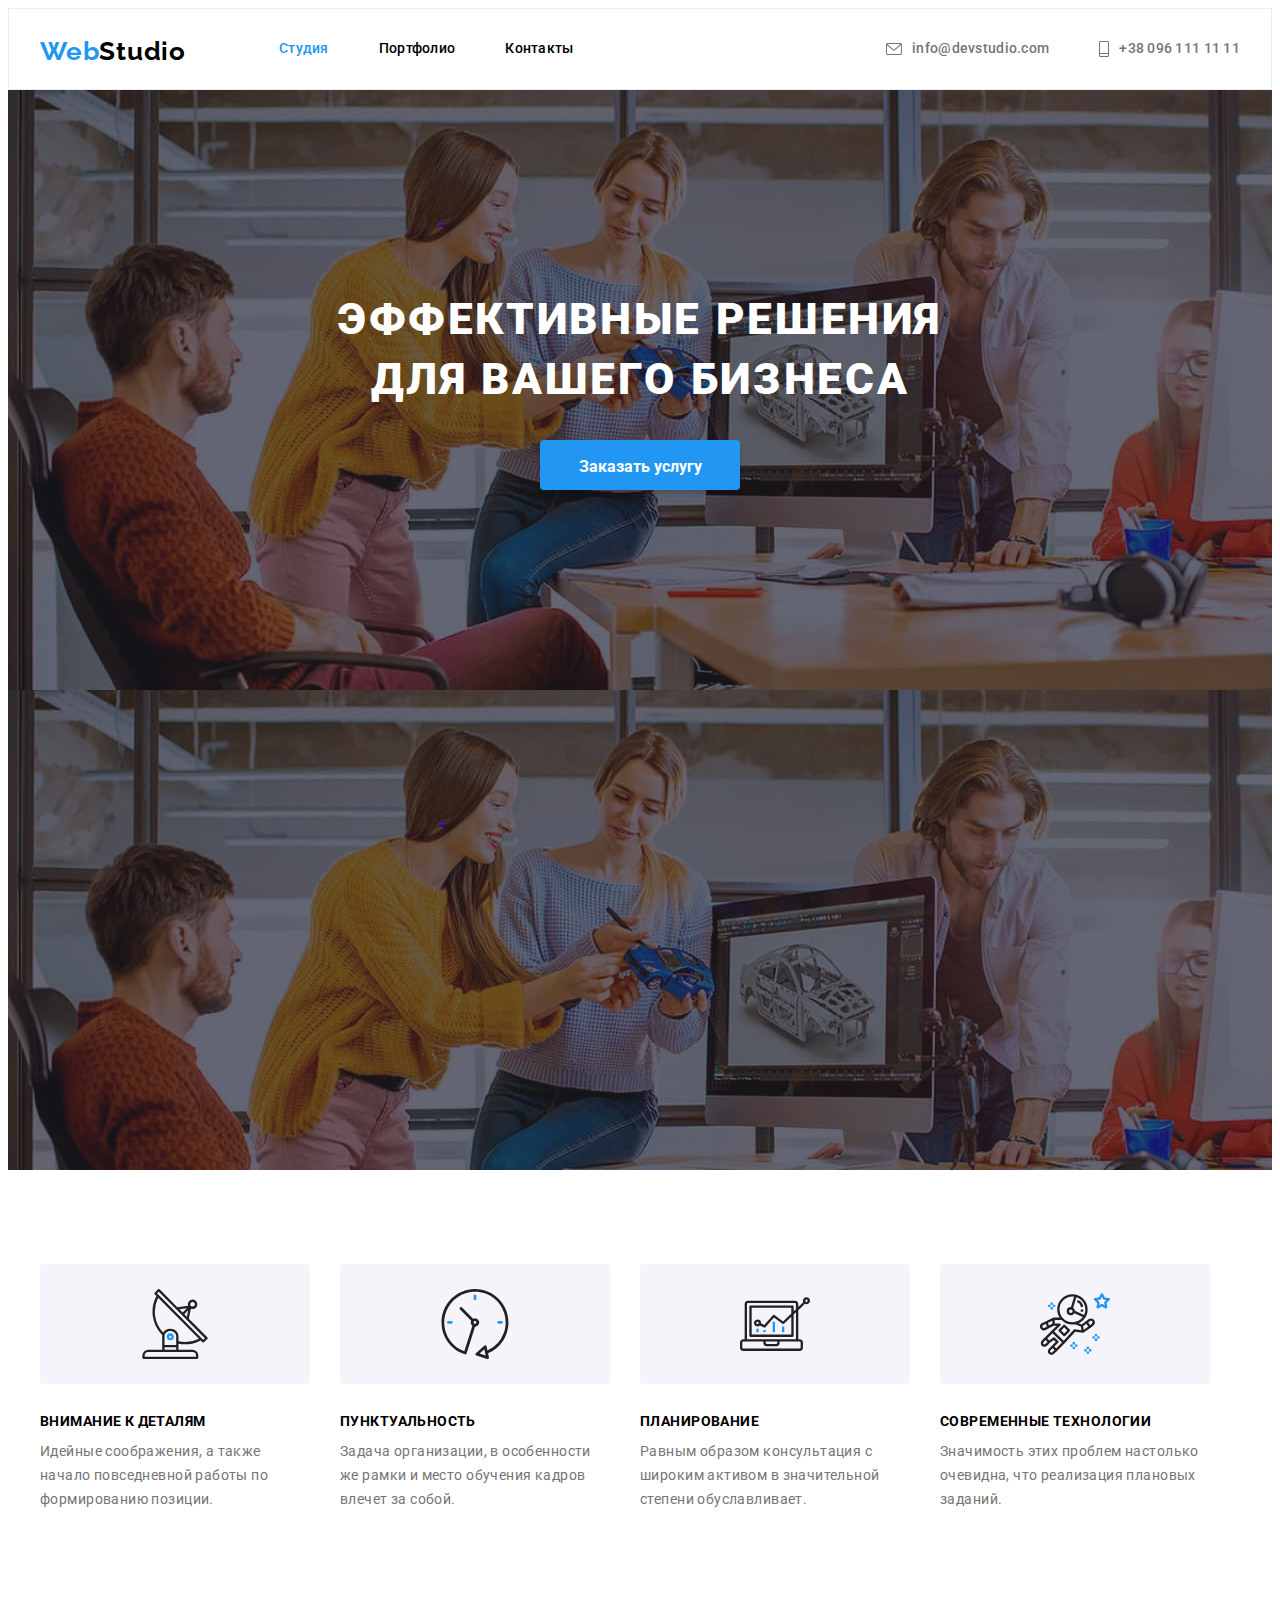
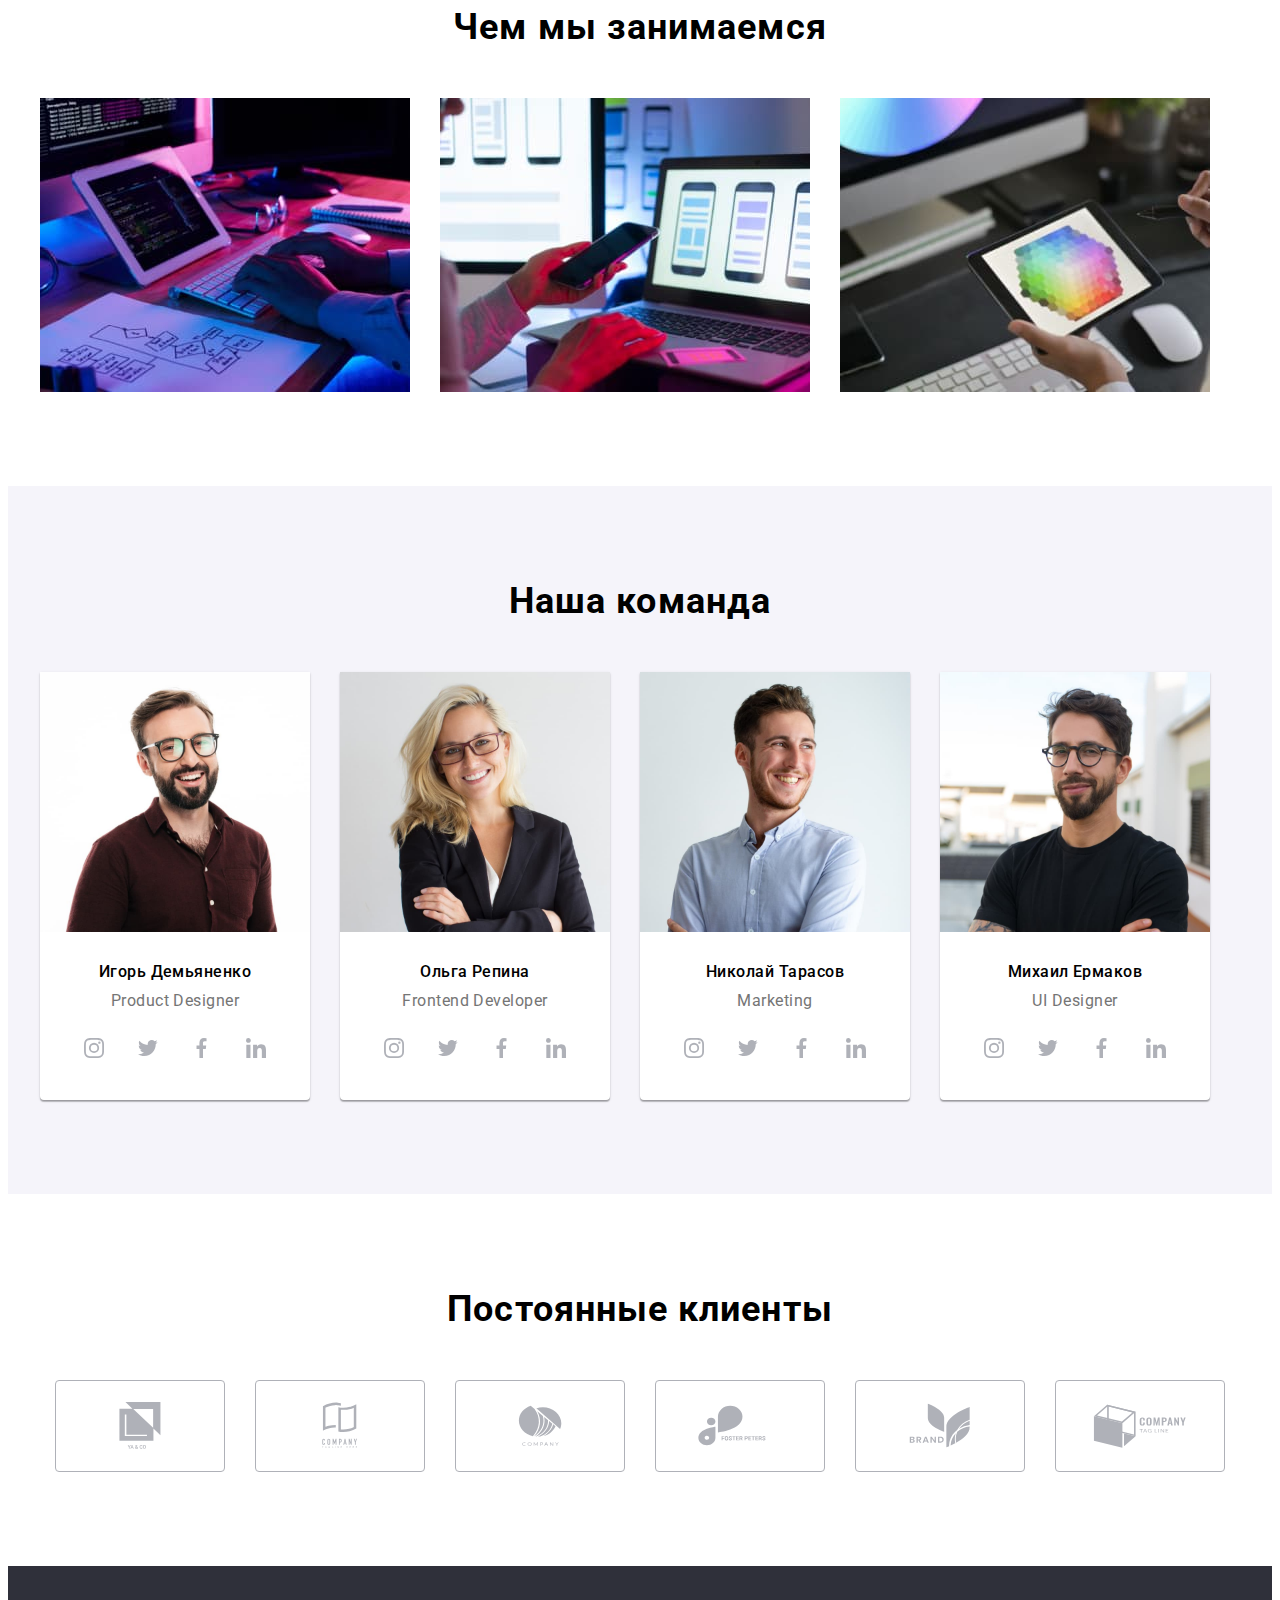
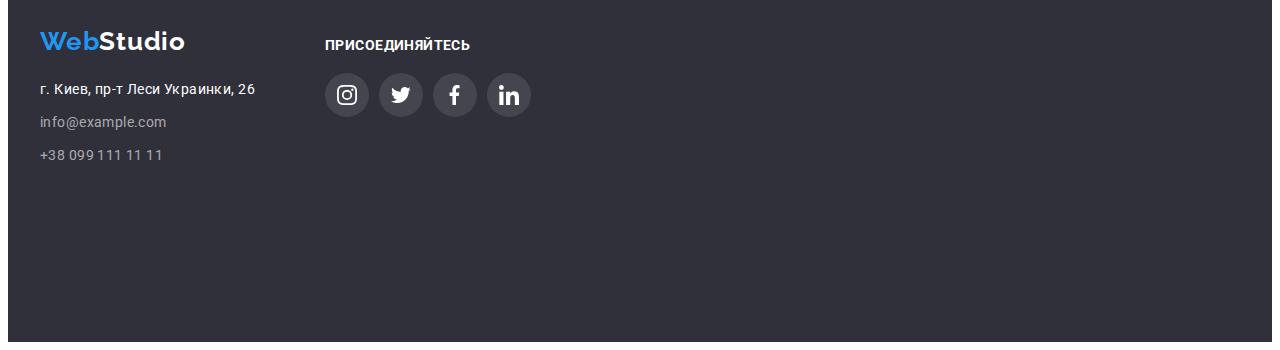
==== index.html @ 827b34ea "hw5-begin" ====
<!DOCTYPE html>
<html lang="ru">
  <head>
    <meta charset="UTF-8" />
    <meta http-equiv="X-UA-Compatible" content="IE=edge" />
    <meta name="viewport" content="width=device-width, initial-scale=1.0" />
    <title>Главная</title>
    <link rel="preconnect" href="https://fonts.googleapis.com" />
    <link rel="preconnect" href="https://fonts.gstatic.com" crossorigin />
    <link
      href="https://fonts.googleapis.com/css2?family=Raleway:wght@700&family=Roboto:wght@400;500;700;900&display=swap"
      rel="stylesheet"
    />
    <link rel="stylesheet" href="https://cdnjs.cloudflare.com/ajax/libs/modern-normalize/1.1.0/modern-normalize.min.css" integrity="sha512-wpPYUAdjBVSE4KJnH1VR1HeZfpl1ub8YT/NKx4PuQ5NmX2tKuGu6U/JRp5y+Y8XG2tV+wKQpNHVUX03MfMFn9Q==" crossorigin="anonymous" referrerpolicy="no-referrer" />
    <link rel="stylesheet" href="./css/styles.css" />
  </head>
  <body>
    <!-- Шапка сайта-->
    <header class="header">
      <div class="container div-container">
        <nav class="header-nav">
        <a class="header-logo-web" href="./index.html"
          >Web<span class="header-logo-studio">Studio</span></a
        >
        <ul class="header-list list">
          <li class="header-item"><a class="header-link current" href="./index.html">Студия</a></li>
          <li class="header-item"><a class="header-link" href="./portfolio.html">Портфолио</a></li>
          <li class="header-item"><a class="header-link" href="">Контакты</a></li>
        </ul>
      </nav>

      <ul class="auth-nav">
        <li class="header-info">
          <a class="header-mail header-navigation" href="mailto:info@devstudio.com">
            <svg class="link-svg" width="16px" height="12px" >
              <use href="./images/icons.svg#envelope">
              </use>
            </svg>
            info@devstudio.com
          </a>
        </li>
        <li class="header-info">
          <a class="header-phone header-navigation" href="tel:+380961111111">
            <svg class="link-svg" width="10px" height="16px">
              <use href="./images/icons.svg#phone">
              </use>
            </svg>
            +38 096 111 11 11
          </a>
        </li>
      </ul>
    </div>
    </header>

    <main>
    <!-- Банер -->  
        <section class="hero section">
          <div class="container">
            <h1 class="hero-main">ЭФФЕКТИВНЫЕ РЕШЕНИЯ<br> ДЛЯ ВАШЕГО БИЗНЕСА<br></h1>
          <button class="hero-btn main-btn" type="button">Заказать услугу</button>
          </div>
        </section>

      <!-- Абзацы -->
      <section class="paragraph section">
        <div class="container">
          <ul class="paragraph-list ul-paragraph list">
          <li class="paragraph-item antenna">
            <h3 class="paragraph-main">ВНИМАНИЕ К ДЕТАЛЯМ</h3>
            <p class="paragraph-description">
              Идейные соображения, а также начало повседневной работы по
              формированию позиции.
            </p>
          </li>
          <li class="paragraph-item clock">
            <h3 class="paragraph-main">ПУНКТУАЛЬНОСТЬ</h3>
            <p class="paragraph-description">
              Задача организации, в особенности же рамки и место обучения кадров
              влечет за собой.
            </p>
          </li>
          <li class="paragraph-item notebook">
            <h3 class="paragraph-main">ПЛАНИРОВАНИЕ</h3>
            <p class="paragraph-description">
              Равным образом консультация с широким активом в значительной
              степени обуславливает.
            </p>
          </li>
          <li class="paragraph-item astronaut">
            <h3 class="paragraph-main">СОВРЕМЕННЫЕ ТЕХНОЛОГИИ</h3>
            <p class="paragraph-description">
              Значимость этих проблем настолько очевидна, что реализация
              плановых заданий.
            </p>
          </li>
        </ul>
        </div>
        </section>
      

      <!-- Галерея работ -->
      <section class="hallery">
        <div class="container" >
          <h2 class="hallery-main">Чем мы занимаемся</h2>
        <ul class="hallery-list list">
          <li class="hallery-item">
            <img
              src="./images/keyboard.jpg"
              alt="Планшет и клавиатура"
              width="370"
            />
          </li>
          <li class="hallery-item">
            <img src="./images/phone.jpg" alt="Ноутбук и телефон" width="370" />
          </li>
          <li class="hallery-item">
            <img
              src="./images/tablet.jpg"
              alt="Планшет с изображением"
              width="370"
            />
          </li>
        </ul>
        </div>
      </section>

      <!-- Команда -->
      <section class="team section">
        <div class="container">
          <h2 class="team-main">Наша команда</h2>
        <ul class="team-list list">
          <li class="team-item">
            <img
            src="./images/glasses.jpg"
              alt="Мужчина в очках и коричневой рубахе"
              width="270"
            />
            <div class="team-container">
              <h3 class="team-name">Игорь Демьяненко</h3>
            <p class="team-description" lang="en">Product Designer</p>
            <ul class="team-svg list">
              <li class="team-svg-list">
                <a class="people-svg" href="">
                  <svg class="people-team-svg" width="20px" height="20px">
                  <use href="./images/icons.svg#instagram"></use>
                </svg>
                </a>
              </li>
              <li class="team-svg-list">
                <a class="people-svg" href="">
                  <svg class="people-team-svg" width="20px" height="20px">
                  <use href="./images/icons.svg#twitter"></use>
                </svg>
                </a>
              </li>
              <li class="team-svg-list">
                <a class="people-svg" href="">
                  <svg class="people-team-svg" width="20px" height="20px">
                  <use href="./images/icons.svg#facebook"></use>
                </svg>
                </a>
              </li>
              <li class="team-svg-list">
                <a class="people-svg" href="">
                  <svg class="people-team-svg" width="20px" height="20px">
                  <use href="./images/icons.svg#linkedin"></use>
                </svg>
                </a>
              </li>
            </ul>
          </div>
          </li>
          <li class="team-item">
            <img src="./images/woman.jpg" alt="Женщина в очках" width="270" />
            <div class="team-container">
              <h3 class="team-name">Ольга Репина</h3>
            <p class="team-description" lang="en">Frontend Developer</p>
            <ul class="team-svg list">
              <li class="team-svg-list">
                <a class="people-svg" href="">
                  <svg class="people-team-svg" width="20px" height="20px">
                  <use href="./images/icons.svg#instagram"></use>
                </svg>
                </a>
              </li>
              <li class="team-svg-list">
                <a class="people-svg" href="">
                  <svg class="people-team-svg" width="20px" height="20px">
                  <use href="./images/icons.svg#twitter"></use>
                </svg>
                </a>
              </li>
              <li class="team-svg-list">
                <a class="people-svg" href="">
                  <svg class="people-team-svg" width="20px" height="20px">
                  <use href="./images/icons.svg#facebook"></use>
                </svg>
                </a>
              </li>
              <li class="team-svg-list">
                <a class="people-svg" href="">
                  <svg class="people-team-svg" width="20px" height="20px">
                  <use href="./images/icons.svg#linkedin"></use>
                </svg>
                </a>
              </li>
            </ul>
          </div>
          </li>
          <li class="team-item">
            <img src="./images/smile.jpg" alt="Мужчина улыбается" width="270" />
            <div class="team-container">
              <h3 class="team-name">Николай Тарасов</h3>
            <p class="team-description" lang="en">Marketing</p>
            <ul class="team-svg list">
              <li class="team-svg-list">
                <a class="people-svg" href="">
                  <svg class="people-team-svg" width="20px" height="20px">
                  <use href="./images/icons.svg#instagram"></use>
                </svg>
                </a>
              </li>
              <li class="team-svg-list">
                <a class="people-svg" href="">
                  <svg class="people-team-svg" width="20px" height="20px">
                  <use href="./images/icons.svg#twitter"></use>
                </svg>
                </a>
              </li>
              <li class="team-svg-list">
                <a class="people-svg" href="">
                  <svg class="people-team-svg" width="20px" height="20px">
                  <use href="./images/icons.svg#facebook"></use>
                </svg>
                </a>
              </li>
              <li class="team-svg-list">
                <a class="people-svg" href="">
                  <svg class="people-team-svg" width="20px" height="20px">
                  <use href="./images/icons.svg#linkedin"></use>
                </svg>
                </a>
              </li>
            </ul>
          </div>
          </li>
          <li class="team-item">
            <img
              src="./images/t-shirt.jpg"
              alt="Мужчина в очках и черной майке"
              width="270"
            />
            <div class="team-container">
              <h3 class="team-name">Михаил Ермаков</h3>
            <p class="team-description" lang="en">UI Designer</p>
            <ul class="team-svg list">
              <li class="team-svg-list">
                <a class="people-svg" href="">
                  <svg class="people-team-svg" width="20px" height="20px">
                  <use href="./images/icons.svg#instagram"></use>
                </svg>
                </a>
              </li>
              <li class="team-svg-list">
                <a class="people-svg" href="">
                  <svg class="people-team-svg" width="20px" height="20px">
                  <use href="./images/icons.svg#twitter"></use>
                </svg>
                </a>
              </li>
              <li class="team-svg-list">
                <a class="people-svg" href="">
                  <svg class="people-team-svg" width="20px" height="20px">
                  <use href="./images/icons.svg#facebook"></use>
                </svg>
                </a>
              </li>
              <li class="team-svg-list">
                <a class="people-svg" href="">
                  <svg class="people-team-svg" width="20px" height="20px">
                  <use href="./images/icons.svg#linkedin"></use>
                </svg>
                </a>
              </li>
            </ul>
          </div>
          </li>
        </ul>
      </div>
      </section>
    </main>

    <!-- Клиенты-->
    <section class="clients section">
      <div class="container">
        <h2 class="clients-main">Постоянные клиенты</h2>
        <ul class="clients-list list">
          <li class="our-clients">
            <a href="" class="clients-link">
              <svg class="clients-svg" weigth="41px" height="47px">
                <use href="./images/icons.svg#yaco"></use>
              </svg>
            </a>
          </li>
          <li class="our-clients">
            <a href="" class="clients-link">
              <svg class="clients-svg" weigth="40px" height="52px">
                <use href="./images/icons.svg#tagline"></use>
              </svg>
            </a>
          </li>
          <li class="our-clients">
            <a href="" class="clients-link">
              <svg class="clients-svg" weigth="43px" height="41px">
                <use href="./images/icons.svg#object"></use>
              </svg>
            </a>
          </li>
          <li class="our-clients">
            <a href="" class="clients-link">
              <svg class="clients-svg" weigth="84px" height="41px">
                <use href="./images/icons.svg#foster"></use>
              </svg>
            </a>
          </li>
          <li class="our-clients">
            <a href="" class="clients-link">
              <svg class="clients-svg" weigth="63px" height="45px">
                <use href="./images/icons.svg#brand"></use>
              </svg>
            </a>
          </li>
          <li class="our-clients">
            <a href="" class="clients-link">
              <svg class="clients-svg" weigth="94px" height="44px">
                <use href="./images/icons.svg#company"></use>
              </svg>
            </a>
          </li>
        </ul>
      </div>
    </section>

    <!-- Подвал -->
  <footer class="footer">
      <div class="container">
        <div class="adress">
        <a class="footer-logo-web" href="./index.html">Web<span class="footer-logo-studio">Studio</a>
      <address class="footer-adress">
        <ul class="footer-list list">
          <li class="footer-item">
            <a
              class="footer-map"
              href="https://goo.gl/maps/wizjQyX9kH2uUNJ5A"
              target="_blank"
              title="Google карты"
              >г. Киев, пр-т Леси Украинки, 26</a
            >
          </li>
          <li class="footer-item">
            <a class="footer-mail" href="mailto:info@example.com">info@example.com</a>
          </li>
          <li class="footer-item">
            <a class="footer-phone" href="tel:+380991111111">+38 099 111 11 11</a>
          </li>
        </ul>
      </address>
        </div>
<div class="join-div">
      <h3 class="join">ПРИСОЕДИНЯЙТЕСЬ</h3>
    <ul class="join-item list">
      <li class="join-list">
                <a class="join-svg dark" href="">
                  <svg class="join-link-svg" width="20px" height="20px">
                  <use href="./images/icons.svg#instagram"></use>
                </svg>
                </a>
              </li>
              <li class="join-list">
                <a class="join-svg dark" href="">
                  <svg class="join-link-svg" width="20px" height="20px">
                  <use href="./images/icons.svg#twitter"></use>
                </svg>
                </a>
              </li>
              <li class="join-list">
                <a class="join-svg dark" href="">
                  <svg class="join-link-svg" width="20px" height="20px">
                  <use href="./images/icons.svg#facebook"></use>
                </svg>
                </a>
              </li>
              <li class="join-list">
                <a class="join-svg dark" href="">
                  <svg class="join-link-svg" width="20px" height="20px">
                  <use href="./images/icons.svg#linkedin"></use>
                </svg>
                </a>
              </li>
    </ul>
</div>
</div>
    </footer>
  </body>
</html>
---- css/styles.css ----
:root {
  --main-font: Roboto, sans-serif;
  --secondary-font: Raleway, sans-serif;

  --main-clr: #000000;
  --blue-clr: #2196f3;
  --secondary-clr: #757575;
  --background-clr: #2f303a;
  --light-clr: #ffffff;
  --button-clr: #f5f4fa;
  --secondary-light-clr: #ffffff99;
  --background-secondary-clr: #f5f4fa;
}

.section {
  padding-top: 94px;
  padding-bottom: 94px;
}

h1,
h2,
h3,
p {
  margin: 0;
}

.main-btn {
  cursor: pointer;
}

li {
  list-style-type: none;
}

a {
  text-decoration: none;
}

body {
  font-family: var(--main-font);
  font-weight: 400;
  font-size: 14px;
  line-height: 1.71;
  letter-spacing: 0.03em;
  color: var(--main-clr);
}

.header-logo-web {
  color: var(--blue-clr);
}

.header-logo-web .header-logo-studio {
  color: var(--main-clr);
}

/* Шапка сайта*/
.header {
  border: 1px solid #ececec;
}

.container {
  margin-left: auto;
  margin-right: auto;
  width: 1200px;
  padding-left: 15px;
  padding-right: 15px;
}

.div-container {
  display: flex;
  height: 80px;
}

.header-logo-web {
  padding-top: 24px;
  padding-bottom: 25px;
}

.header-logo-web,
.header-logo-studio {
  font-family: var(--secondary-font);
  font-weight: bold;
  font-size: 26px;
  line-height: 1.42;
  letter-spacing: 0.03em;
}

.header-link {
  color: var(--main-clr);
}

.list {
  margin: 0;
  padding: 0;
  list-style-type: none;
}

.header-nav {
  display: flex;
}

.header-list {
  display: flex;
  margin-left: 93px;
  align-items: center;
}

.header-item {
  padding-top: 32px;
  padding-bottom: 32px;
}

.header-list .header-item:not(:last-child) {
  margin-right: 50px;
}

.header-link.current {
  color: var(--blue-clr);
}

.header-link:hover,
.header-link:focus {
  color: var(--blue-clr);
}

.header-mail:hover .link-svg {
  fill: var;
}

.header-list .header-item {
  font-family: var(--main-font);
  font-weight: 500;
  font-size: 14px;
  line-height: 1.14;
  letter-spacing: 0.02em;
}

.header-navigation:hover,
.header-navigation:focus {
  color: var(--blue-clr);
}

.auth-nav {
  align-items: center;
  margin-left: auto;
  display: flex;
}

.header-info:not(:first-child) {
  padding-left: 50px;
}

.header-navigation {
  color: var(--secondary-clr);
  font-family: var(--main-font);
  font-weight: 500;
  font-size: 14px;
  line-height: 1.14;
  letter-spacing: 0.02em;
  padding-top: 32px;
  padding-bottom: 32px;
  align-items: center;
  display: flex;
}

.link-svg {
  fill: #757575;
  margin-right: 10px;
}

.header-navigation:hover .link-svg,
.header-navigation:focus .link-svg {
  fill: var(--blue-clr);
}

/* Баннер */
.hero {
  background-color: var(--background-clr);
  height: 600px;
  text-align: center;
  padding-top: 200px;
  padding-bottom: 280px;
  background-image: linear-gradient(
      rgba(47, 48, 58, 0.4),
      rgba(47, 48, 58, 0.4)
    ),
    url(../images/background.jpg);
}

.hero-main {
  font-family: var(--main-font);
  font-weight: 900;
  font-size: 44px;
  line-height: 1.36;
  letter-spacing: 0.06em;

  color: var(--light-clr);
}

.hero-btn {
  font-family: var(--main-font);
  font-weight: bold;
  font-size: 16px;
  line-height: 1.88;

  color: var(--light-clr);
  background: var(--blue-clr);
}

.hero-btn:hover {
  color: var(--main-clr);
  background: var(--button-clr);
}

.hero-btn {
  width: 200px;
  height: 50px;
  border-radius: 4px;
  border-color: transparent;
  box-shadow: 0px 4px 4px rgba(0, 0, 0, 0.15);
  margin-top: 30px;
  padding: 10px 32px;
}
/* Абзацы */
.paragraph-main {
  font-family: var(--main-font);
  font-weight: bold;
  font-size: 14px;
  line-height: 1.14;
  letter-spacing: 0.03em;
}

.paragraph-item {
  width: 270px;
}

.paragraph-description {
  font-family: var(--main-font);
  font-weight: normal;
  font-size: 14px;
  line-height: 1.71;
  letter-spacing: 0.03em;

  color: var(--secondary-clr);
}

.paragraph-list {
  list-style: none;
  margin: 0;
  padding: 0;
}

.ul-paragraph:not(:last-child) {
  margin-right: 30px;
}

.paragraph-main {
  padding-bottom: 10px;
}

.paragraph-list {
  display: flex;
}

.paragraph-list .paragraph-item:not(:last-child) {
  margin-right: 30px;
}

.antenna::before {
  background-image: url(../images/svg/antenna.svg);
}

.clock::before {
  background-image: url(../images/svg/clock.svg);
}

.notebook::before {
  background-image: url(../images/svg/notebook.svg);
}

.astronaut::before {
  background-image: url(../images/svg/astronaut.svg);
}

.paragraph-item::before {
  display: block;
  content: "";
  background-color: #f5f4fa;
  width: 270px;
  height: 120px;
  background-repeat: no-repeat;
  background-position: center;
  margin-bottom: 30px;
  border-radius: 4px;
}
/* Галерея работ */
.hallery {
  padding-bottom: 94px;
}

.hallery-main {
  font-family: var(--main-font);
  font-weight: bold;
  font-size: 36px;
  line-height: 1.17;
  letter-spacing: 0.03em;
  text-align: center;
  margin-bottom: 50px;
}

.hallery-list {
  display: flex;
}

.hallery-list .hallery-item:not(:last-child) {
  margin-right: 30px;
}

/* Команда */
.team {
  background-color: var(--background-secondary-clr);
}

.team-main {
  font-family: var(--main-font);
  font-weight: bold;
  font-size: 36px;
  line-height: 1.17;
  letter-spacing: 0.03em;
  text-align: center;
  margin-bottom: 50px;
}

.team-item {
  width: 270px;
  height: 428px;
  background-color: var(--light-clr);
  box-shadow: 0px 1px 3px rgba(0, 0, 0, 0.12), 0px 1px 1px rgba(0, 0, 0, 0.14),
    0px 2px 1px rgba(0, 0, 0, 0.2);
  border-radius: 0px 0px 4px 4px;
}

.team-list .team-item:not(:last-child) {
  margin-right: 30px;
}

.team-name {
  font-family: var(--main-font);
  font-weight: 500;
  font-size: 16px;
  line-height: 1.19;
  letter-spacing: 0.03em;
  text-align: center;
}

.team-description {
  font-family: var(--main-font);
  font-weight: normal;
  font-size: 16px;
  line-height: 1.19;
  letter-spacing: 0.03em;
  text-align: center;
  color: var(--secondary-clr);
  margin-bottom: 16px;
}

.team-list {
  display: flex;
}

.team-container {
  padding: 30px 32px;
}

img {
  display: block;
}

.team-description {
  margin-top: 10px;
}

.team-svg {
  display: flex;
  justify-content: space-between;
}

.team-svg-list {
  width: 44px;
  height: 44px;
}

.people-svg {
  display: flex;
  justify-content: center;
  align-items: center;
  width: 100%;
  height: 100%;
  border-radius: 50%;
  fill: #afb1b8;
}

.people-svg:hover,
.people-svg:focus {
  background-color: var(--blue-clr);
}

.people-svg:hover .people-team-svg,
.people-svg:focus .people-team-svg {
  fill: var(--light-clr);
}

/* Клиенты */
.clients-main {
  font-family: var(--main-font);
  font-weight: bold;
  font-size: 36px;
  line-height: 42px;
  text-align: center;
  letter-spacing: 0.03em;
  margin-bottom: 50px;
}

.clients-list {
  display: flex;
  justify-content: center;
}

.our-clients:not(:last-child) {
  margin-right: 30px;
}

.clients-link:hover .clients-svg,
.clients-link:focus .clients-svg {
  fill: var(--blue-clr);
}

.our-clients .clients-link {
  display: flex;
  justify-content: center;
  align-items: center;
  width: 170px;
  height: 92px;
  left: 215px;
  top: 2493px;
  border: 1px solid #afb1b8;
  box-sizing: border-box;
  border-radius: 4px;
  fill: #afb1b8;
}

.clients-link:hover,
.clients-link:focus {
  border: 1px solid var(--blue-clr);
}

/* Подвал */
.footer {
  background-color: var(--background-clr);
  height: 256px;
  padding-top: 60px;
  padding-bottom: 60px;
}

.footer .container {
  display: flex;
  align-items: baseline;
}

.adress {
  margin-right: 70px;
}

.footer-map:hover,
.footer-map:focus,
.footer-mail:hover,
.footer-mail:focus,
.footer-phone:hover,
.footer-phone:focus {
  color: var(--blue-clr);
}

.footer-logo-web {
  color: var(--blue-clr);
}

.footer-logo-web .footer-logo-studio {
  color: var(--light-clr);
}

.footer-logo-web,
.footer-logo-studio {
  font-family: var(--secondary-font);
  font-weight: bold;
  font-size: 26px;
  line-height: 1.19;
  letter-spacing: 0.03em;
}

.footer-map {
  font-family: var(--main-font);
  font-style: normal;
  font-size: 14px;
  line-height: 1.71;
  letter-spacing: 0.03em;
  color: var(--light-clr);
}

.footer-mail,
.footer-phone {
  font-family: var(--main-font);
  font-style: normal;
  font-size: 14px;
  line-height: 1.71;
  letter-spacing: 0.03em;
  color: var(--secondary-light-clr);
}

.footer-item:first-child {
  margin-top: 20px;
}

.footer-item:not(:last-child) {
  margin-bottom: 9px;
}

.join {
  font-weight: bold;
  font-size: 14px;
  line-height: 1.142;
  text-transform: uppercase;
  color: var(--light-clr);
  margin-bottom: 20px;
}

.join-div {
  align-items: flex-start;
  width: 206px;
  height: 80px;
}

.join-item {
  display: flex;
  justify-content: space-between;
}

.join-list {
  width: 44px;
  height: 44px;
}

.join-svg.dark {
  background: rgba(255, 255, 255, 0.1);
}

.join-svg {
  display: flex;
  justify-content: center;
  align-items: center;
  width: 100%;
  height: 100%;
  border-radius: 50%;
  fill: var(--light-clr);
}

.join-list .join-svg:hover,
.join-list .join-svg:focus {
  background-color: var(--blue-clr);
}

/* Портфолио */
.portfolio-btn {
  font-family: var(--main-font);
  font-weight: 500;
  font-size: 16px;
  line-height: 1.62;
  letter-spacing: 0.03em;

  background: var(--button-clr);
}

.portfolio-btn:hover {
  color: var(--light-clr);
  background: var(--blue-clr);
  box-shadow: 0px 3px 1px rgba(0, 0, 0, 0.1), 0px 1px 2px rgba(0, 0, 0, 0.08),
    0px 2px 2px rgba(0, 0, 0, 0.12);
}

.portfolio-main {
  font-family: var(--main-font);
  font-weight: bold;
  font-size: 18px;
  line-height: 2;
  letter-spacing: 0.06em;
  margin-bottom: 4px;
}

.portfolio-description {
  font-family: var(--main-font);
  font-weight: normal;
  font-size: 16px;
  line-height: 1.88;
  letter-spacing: 0.03em;

  color: var(--secondary-clr);
}

.portfolio-item {
  display: flex;
  justify-content: center;
  margin-bottom: 50px;
}

.portfolio-btn {
  background: #f5f4fa;
  border-radius: 4px;
  border-color: transparent;
  padding: 6px 22px;
}

.portfolio-list:not(:last-child) {
  margin-right: 8px;
}

.portfolio-box {
  width: 370px;
  height: 405px;
  margin-right: 30px;
}

.portfolio-container {
  display: block;
  border: 1px solid #eeeeee;
  text-align: left;
  padding: 20px 24px;
}

.portfolio-box:nth-child(3n) {
  margin: 0;
}

.portfolio-box:nth-child(-n + 6) {
  margin-bottom: 30px;
}

.portfolio-image {
  display: flex;
  flex-wrap: wrap;
}

.portfolio-box:hover {
  box-shadow: 0px 1px 1px rgba(0, 0, 0, 0.12), 0px 4px 4px rgba(0, 0, 0, 0.06),
    1px 4px 6px rgba(0, 0, 0, 0.16);
}
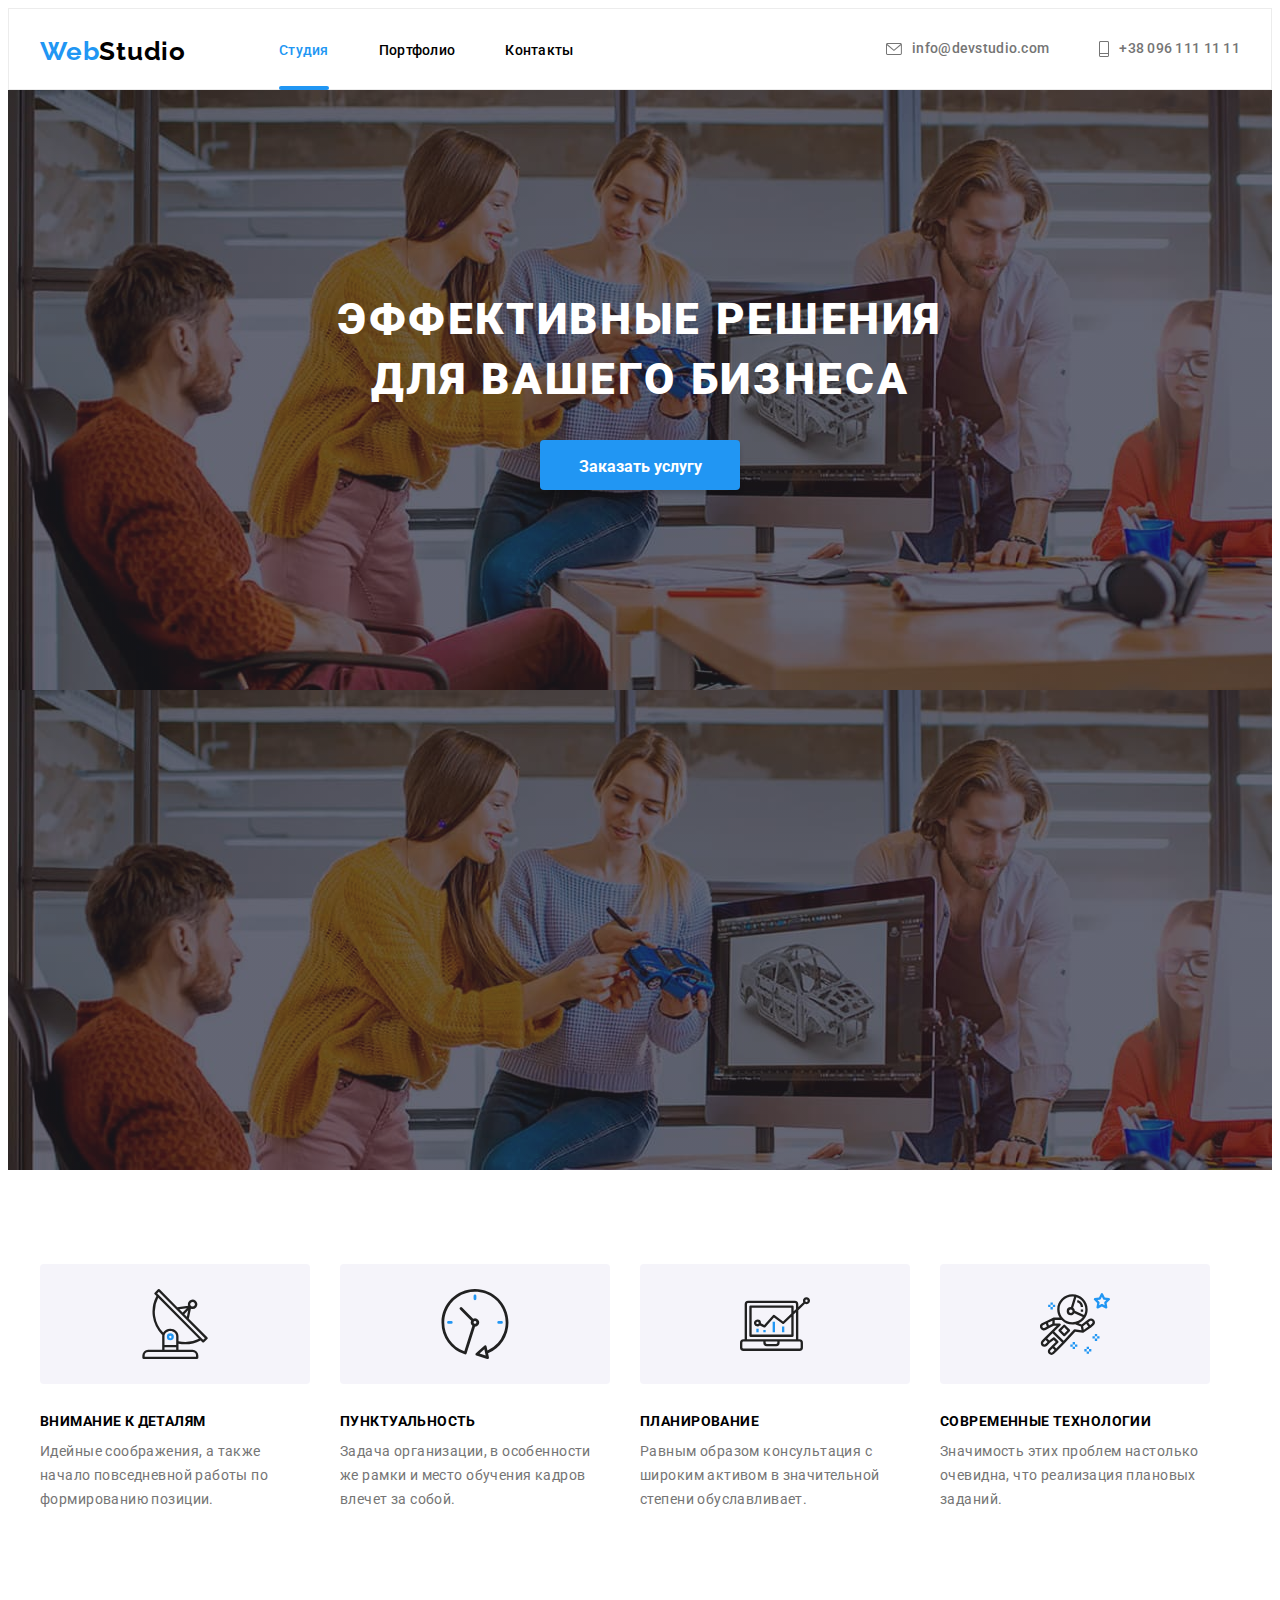
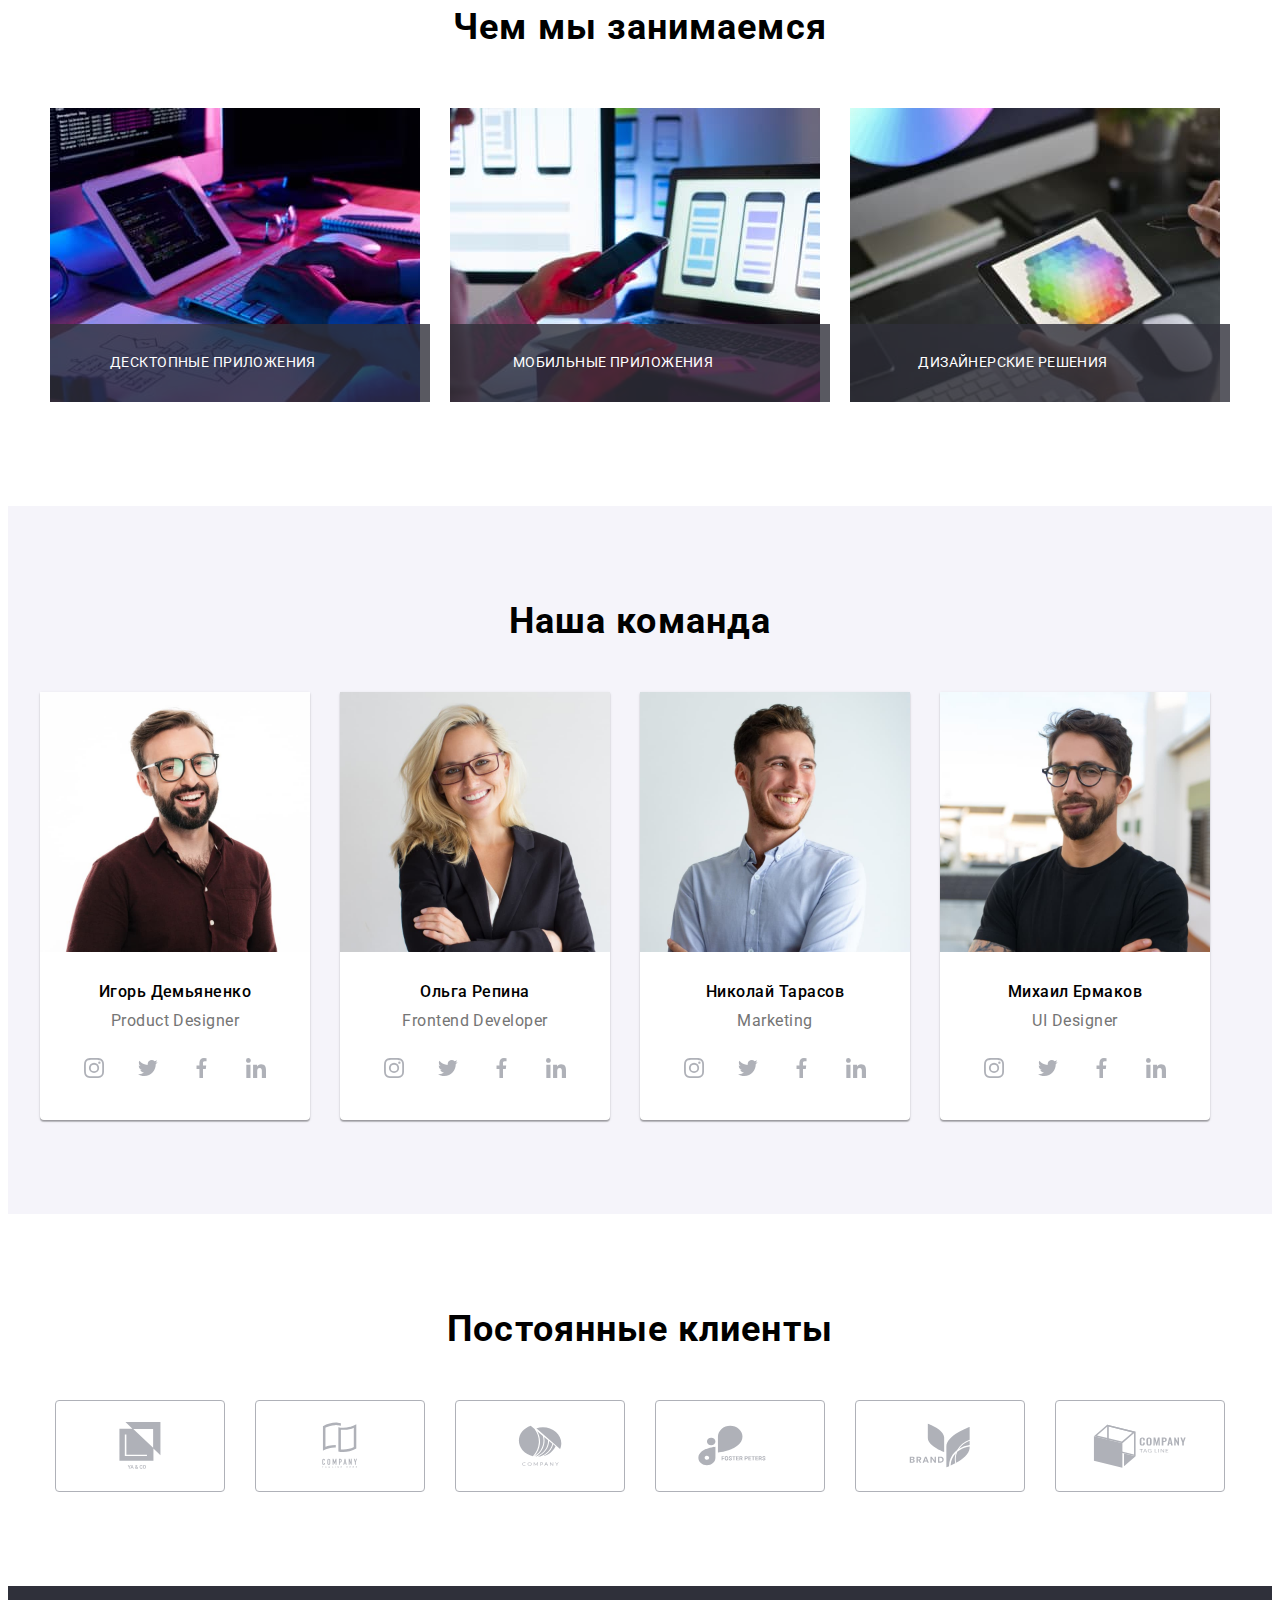
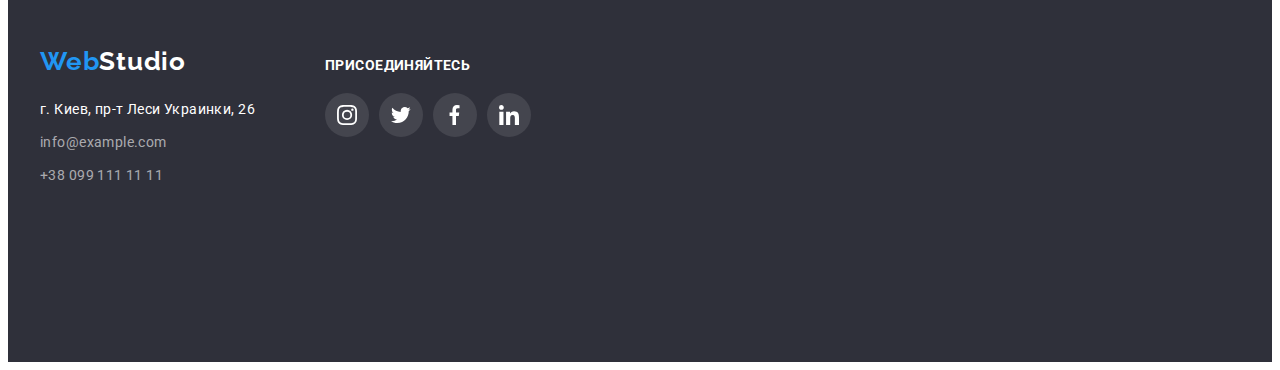
==== commit 656dbe20: "hw5-newteacher3" ====
--- a/index.html
+++ b/index.html
@@ -55,9 +55,20 @@
     <main>
     <!-- Банер -->  
         <section class="hero section">
-          <div class="container">
-            <h1 class="hero-main">ЭФФЕКТИВНЫЕ РЕШЕНИЯ<br> ДЛЯ ВАШЕГО БИЗНЕСА<br></h1>
-          <button class="hero-btn main-btn" type="button">Заказать услугу</button>
+          <div class="container modal-container">
+           <h1 class="hero-main">ЭФФЕКТИВНЫЕ РЕШЕНИЯ<br> ДЛЯ ВАШЕГО БИЗНЕСА<br></h1>
+             <button data-modal-open class="hero-btn main-btn" type="button">Заказать услугу</button>
+              <div class="backdrop is-hidden" data-modal>
+               <div class="modal">
+                <p>
+                 </p>
+                  <button data-modal-close class="modal-btn" type="button">
+                   <svg class="close-x" width="11px" height="11px">
+                    <use href="./images/svg/x.svg"></use>
+                   </svg>
+                  </button>
+               </div>
+              </div>
           </div>
         </section>
 
@@ -103,23 +114,29 @@
         <div class="container" >
           <h2 class="hallery-main">Чем мы занимаемся</h2>
         <ul class="hallery-list list">
+
+          <div class="thumb">
           <li class="hallery-item">
-            <img
-              src="./images/keyboard.jpg"
-              alt="Планшет и клавиатура"
-              width="370"
-            />
-          </li>
+            <img src="./images/keyboard.jpg" alt="Планшет и клавиатура" width="370" />            
+          </li>
+          <p class="label">ДЕСКТОПНЫЕ ПРИЛОЖЕНИЯ</p>
+          </div>
+
+          <div class="thumb">
           <li class="hallery-item">
             <img src="./images/phone.jpg" alt="Ноутбук и телефон" width="370" />
           </li>
+          <p class="label">МОБИЛЬНЫЕ ПРИЛОЖЕНИЯ</p>
+          </div>
+
+          <div class="thumb">
           <li class="hallery-item">
-            <img
-              src="./images/tablet.jpg"
-              alt="Планшет с изображением"
-              width="370"
-            />
-          </li>
+            <img src="./images/tablet.jpg" alt="Планшет с изображением" width="370" />
+          </li>
+          <p class="label">ДИЗАЙНЕРСКИЕ РЕШЕНИЯ</p>
+          </div>
+          
+          
         </ul>
         </div>
       </section>
@@ -401,5 +418,7 @@
 </div>
 </div>
     </footer>
+
+    <script src="./js/modal.js"></script>
   </body>
 </html>
--- a/css/styles.css
+++ b/css/styles.css
@@ -85,8 +85,27 @@
   letter-spacing: 0.03em;
 }
 
+.header-link::after {
+  content: '';
+  display: block;
+  width: 100%;
+  height: 4px;
+  border-radius: 2px;
+  background-color: var(--blue-clr);
+  position: absolute;
+  bottom: 0px;
+  display: none;
+}
+
+.current::after {
+  display: block;
+}
+
 .header-link {
   color: var(--main-clr);
+  position: relative;
+  padding: 35px 0 32px 0;
+  display: block;
 }
 
 .list {
@@ -121,10 +140,12 @@
 .header-link:hover,
 .header-link:focus {
   color: var(--blue-clr);
+  transition: 250ms cubic-bezier(0.4, 0, 0.2, 1);
 }
 
 .header-mail:hover .link-svg {
   fill: var;
+  transition: 250ms cubic-bezier(0.4, 0, 0.2, 1);
 }
 
 .header-list .header-item {
@@ -138,6 +159,7 @@
 .header-navigation:hover,
 .header-navigation:focus {
   color: var(--blue-clr);
+  transition: 250ms cubic-bezier(0.4, 0, 0.2, 1);
 }
 
 .auth-nav {
@@ -171,6 +193,7 @@
 .header-navigation:hover .link-svg,
 .header-navigation:focus .link-svg {
   fill: var(--blue-clr);
+  transition: 250ms cubic-bezier(0.4, 0, 0.2, 1);
 }
 
 /* Баннер */
@@ -210,6 +233,7 @@
 .hero-btn:hover {
   color: var(--main-clr);
   background: var(--button-clr);
+  transition: 250ms cubic-bezier(0.4, 0, 0.2, 1);
 }
 
 .hero-btn {
@@ -221,6 +245,48 @@
   margin-top: 30px;
   padding: 10px 32px;
 }
+
+.close-x {
+  position: absolute;
+  right: 8px;
+  top: 8px;
+background-image: url(../images/svg/x.svg);
+
+}
+
+.backdrop {
+position: absolute;
+width: 528px;
+height: 581px;
+left: 494px;
+top: 221px;
+background: #FFFFFF;
+box-shadow: 0px 1px 3px rgba(0, 0, 0, 0.12),
+0px 1px 1px rgba(0, 0, 0, 0.14),
+0px 2px 1px rgba(0, 0, 0, 0.2);
+border-radius: 4px;
+visibility: visible;
+}
+
+.is-hidden {
+  visibility: hidden;
+  opacity: 0;
+  pointer-events: none;
+}
+
+.modal-btn {
+  position: absolute;
+  width: 30px;
+  height: 30px;
+  right: 8px;
+  top: 8px;
+  background: #FFFFFF;
+  border: 1px solid rgba(0, 0, 0, 0.1);
+  box-sizing: border-box;
+  border-radius: 50%;
+  cursor: pointer;
+}
+
 /* Абзацы */
 .paragraph-main {
   font-family: var(--main-font);
@@ -316,6 +382,25 @@
   margin-right: 30px;
 }
 
+.thumb {
+  position: relative;
+  overflow: hidden;
+  margin: 10px;
+  width: 100%;
+}
+
+.label {
+  position: absolute;
+  bottom: 0;
+  right: 0;
+  padding: 27px;
+  font-size: 14px;
+  background: rgba(47, 48, 58, 0.8);
+  color: #fff;
+  width: 100%;
+  text-align: center;
+}
+
 /* Команда */
 .team {
   background-color: var(--background-secondary-clr);
@@ -403,11 +488,14 @@
 .people-svg:hover,
 .people-svg:focus {
   background-color: var(--blue-clr);
+  transition: 250ms cubic-bezier(0.4, 0, 0.2, 1);
+  
 }
 
 .people-svg:hover .people-team-svg,
 .people-svg:focus .people-team-svg {
   fill: var(--light-clr);
+  transition: 250ms cubic-bezier(0.4, 0, 0.2, 1);
 }
 
 /* Клиенты */
@@ -433,6 +521,7 @@
 .clients-link:hover .clients-svg,
 .clients-link:focus .clients-svg {
   fill: var(--blue-clr);
+  transition: 250ms cubic-bezier(0.4, 0, 0.2, 1);
 }
 
 .our-clients .clients-link {
@@ -452,6 +541,7 @@
 .clients-link:hover,
 .clients-link:focus {
   border: 1px solid var(--blue-clr);
+  transition: 250ms cubic-bezier(0.4, 0, 0.2, 1);
 }
 
 /* Подвал */
@@ -478,6 +568,7 @@
 .footer-phone:hover,
 .footer-phone:focus {
   color: var(--blue-clr);
+  transition: 250ms cubic-bezier(0.4, 0, 0.2, 1);
 }
 
 .footer-logo-web {
@@ -566,6 +657,7 @@
 .join-list .join-svg:hover,
 .join-list .join-svg:focus {
   background-color: var(--blue-clr);
+  transition: 250ms cubic-bezier(0.4, 0, 0.2, 1);
 }
 
 /* Портфолио */
@@ -584,6 +676,7 @@
   background: var(--blue-clr);
   box-shadow: 0px 3px 1px rgba(0, 0, 0, 0.1), 0px 1px 2px rgba(0, 0, 0, 0.08),
     0px 2px 2px rgba(0, 0, 0, 0.12);
+    transition: 250ms cubic-bezier(0.4, 0, 0.2, 1);
 }
 
 .portfolio-main {
@@ -651,4 +744,5 @@
 .portfolio-box:hover {
   box-shadow: 0px 1px 1px rgba(0, 0, 0, 0.12), 0px 4px 4px rgba(0, 0, 0, 0.06),
     1px 4px 6px rgba(0, 0, 0, 0.16);
-}
+    transition: 250ms cubic-bezier(0.4, 0, 0.2, 1);
+}
